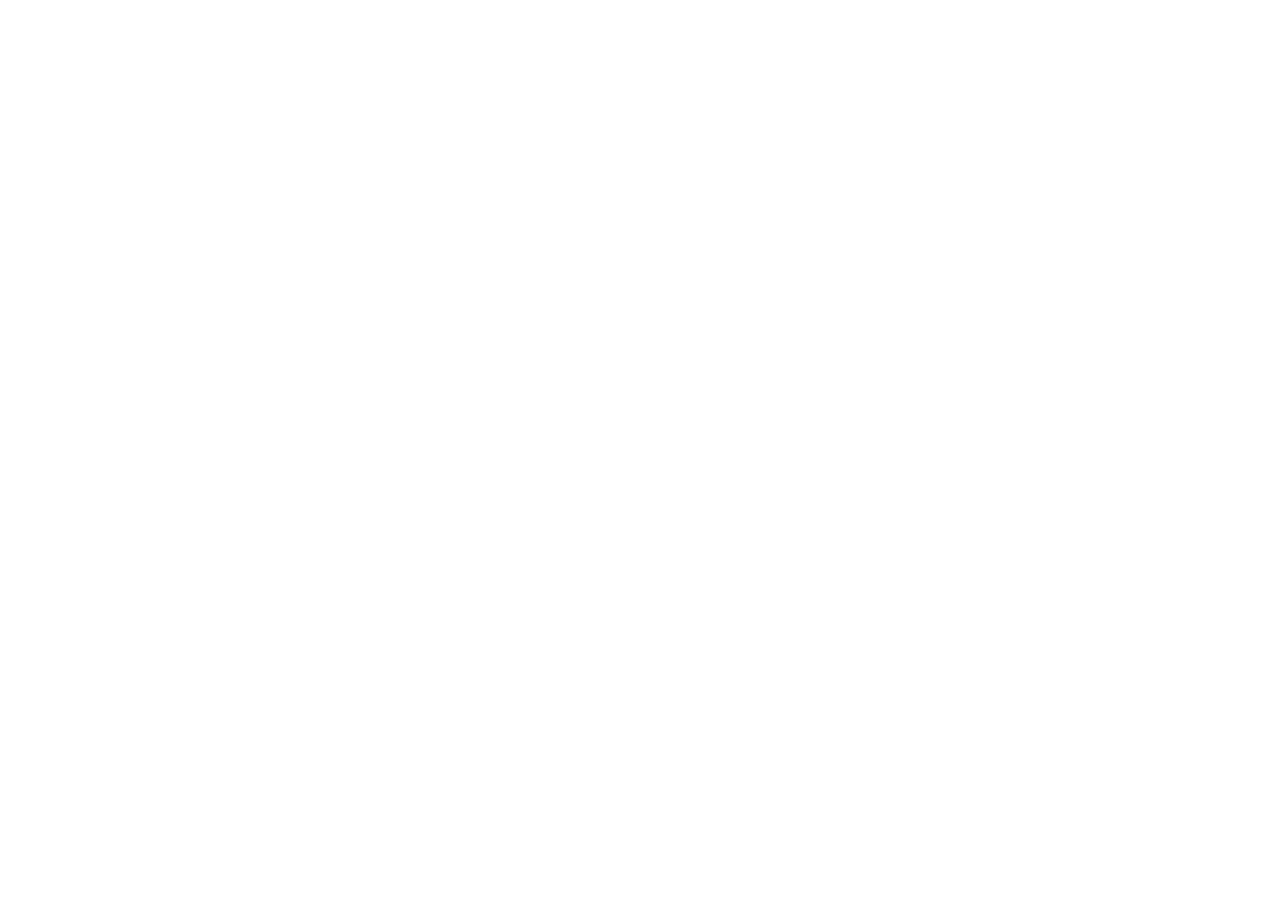
==== index.html @ 65470052 "Add files via upload" ====
<!DOCTYPE html>
  <html lang="en">
    <head>
      <meta charset="UTF-8" />
      <meta name="viewport" content="width=device-width, initial-scale=1.0" />
      <title>Professional Mathematician Profile Site</title>
    </head>

    <body>
      <div id="root"></div>
      <script type="module" src="/src/main.tsx"></script>
    </body>
  </html>
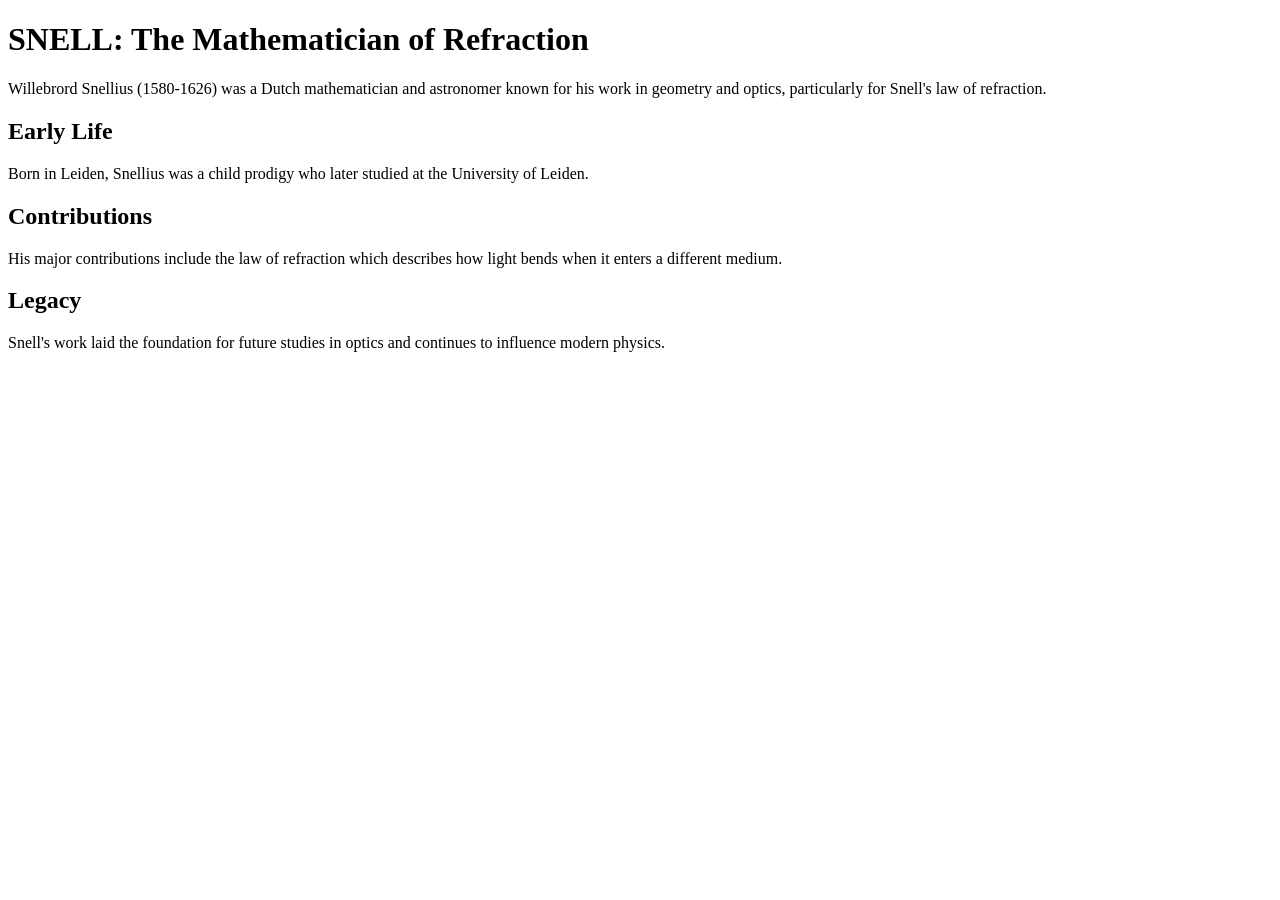
==== commit 016ea651: "Update index.html with SNELL mathematician content" ====
--- a/index.html
+++ b/index.html
@@ -1,15 +1,18 @@
-
-  <!DOCTYPE html>
-  <html lang="en">
-    <head>
-      <meta charset="UTF-8" />
-      <meta name="viewport" content="width=device-width, initial-scale=1.0" />
-      <title>Professional Mathematician Profile Site</title>
-    </head>
-
-    <body>
-      <div id="root"></div>
-      <script type="module" src="/src/main.tsx"></script>
-    </body>
-  </html>
-  +<!DOCTYPE html>
+<html lang="en">
+<head>
+    <meta charset="UTF-8">
+    <meta name="viewport" content="width=device-width, initial-scale=1.0">
+    <title>SNELL Mathematician</title>
+</head>
+<body>
+    <h1>SNELL: The Mathematician of Refraction</h1>
+    <p>Willebrord Snellius (1580-1626) was a Dutch mathematician and astronomer known for his work in geometry and optics, particularly for Snell's law of refraction.</p>
+    <h2>Early Life</h2>
+    <p>Born in Leiden, Snellius was a child prodigy who later studied at the University of Leiden.</p>
+    <h2>Contributions</h2>
+    <p>His major contributions include the law of refraction which describes how light bends when it enters a different medium.</p>
+    <h2>Legacy</h2>
+    <p>Snell's work laid the foundation for future studies in optics and continues to influence modern physics.</p>
+</body>
+</html>
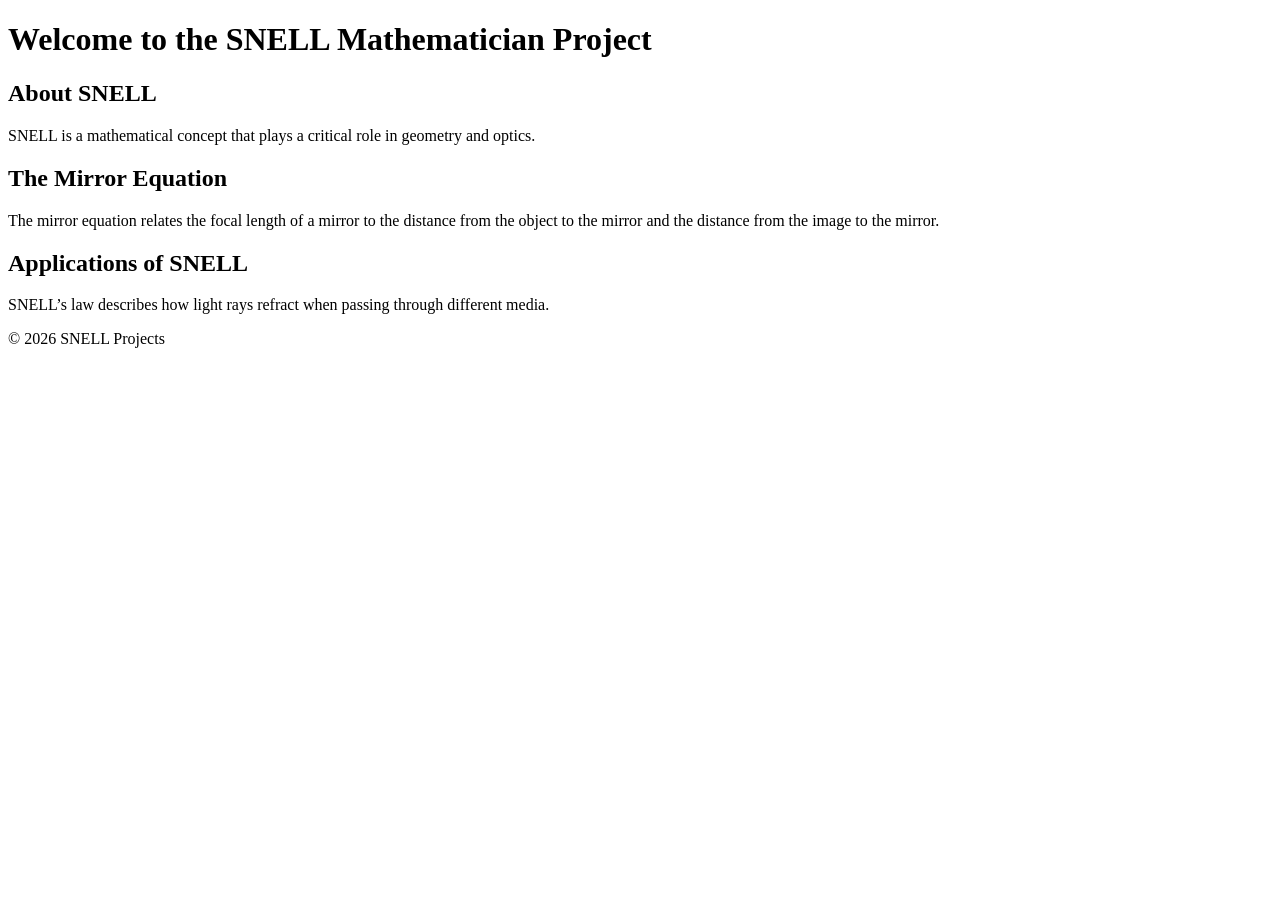
==== commit 56c3f65e: "Updated index.html with the complete SNELL mathematician HTML project" ====
--- a/index.html
+++ b/index.html
@@ -3,16 +3,28 @@
 <head>
     <meta charset="UTF-8">
     <meta name="viewport" content="width=device-width, initial-scale=1.0">
-    <title>SNELL Mathematician</title>
+    <title>SNELL Mathematician Project</title>
 </head>
 <body>
-    <h1>SNELL: The Mathematician of Refraction</h1>
-    <p>Willebrord Snellius (1580-1626) was a Dutch mathematician and astronomer known for his work in geometry and optics, particularly for Snell's law of refraction.</p>
-    <h2>Early Life</h2>
-    <p>Born in Leiden, Snellius was a child prodigy who later studied at the University of Leiden.</p>
-    <h2>Contributions</h2>
-    <p>His major contributions include the law of refraction which describes how light bends when it enters a different medium.</p>
-    <h2>Legacy</h2>
-    <p>Snell's work laid the foundation for future studies in optics and continues to influence modern physics.</p>
+    <header>
+        <h1>Welcome to the SNELL Mathematician Project</h1>
+    </header>
+    <main>
+        <section>
+            <h2>About SNELL</h2>
+            <p>SNELL is a mathematical concept that plays a critical role in geometry and optics.</p>
+        </section>
+        <section>
+            <h2>The Mirror Equation</h2>
+            <p>The mirror equation relates the focal length of a mirror to the distance from the object to the mirror and the distance from the image to the mirror.</p>
+        </section>
+        <section>
+            <h2>Applications of SNELL</h2>
+            <p>SNELL’s law describes how light rays refract when passing through different media.</p>
+        </section>
+    </main>
+    <footer>
+        <p>© 2026 SNELL Projects</p>
+    </footer>
 </body>
-</html>+</html>
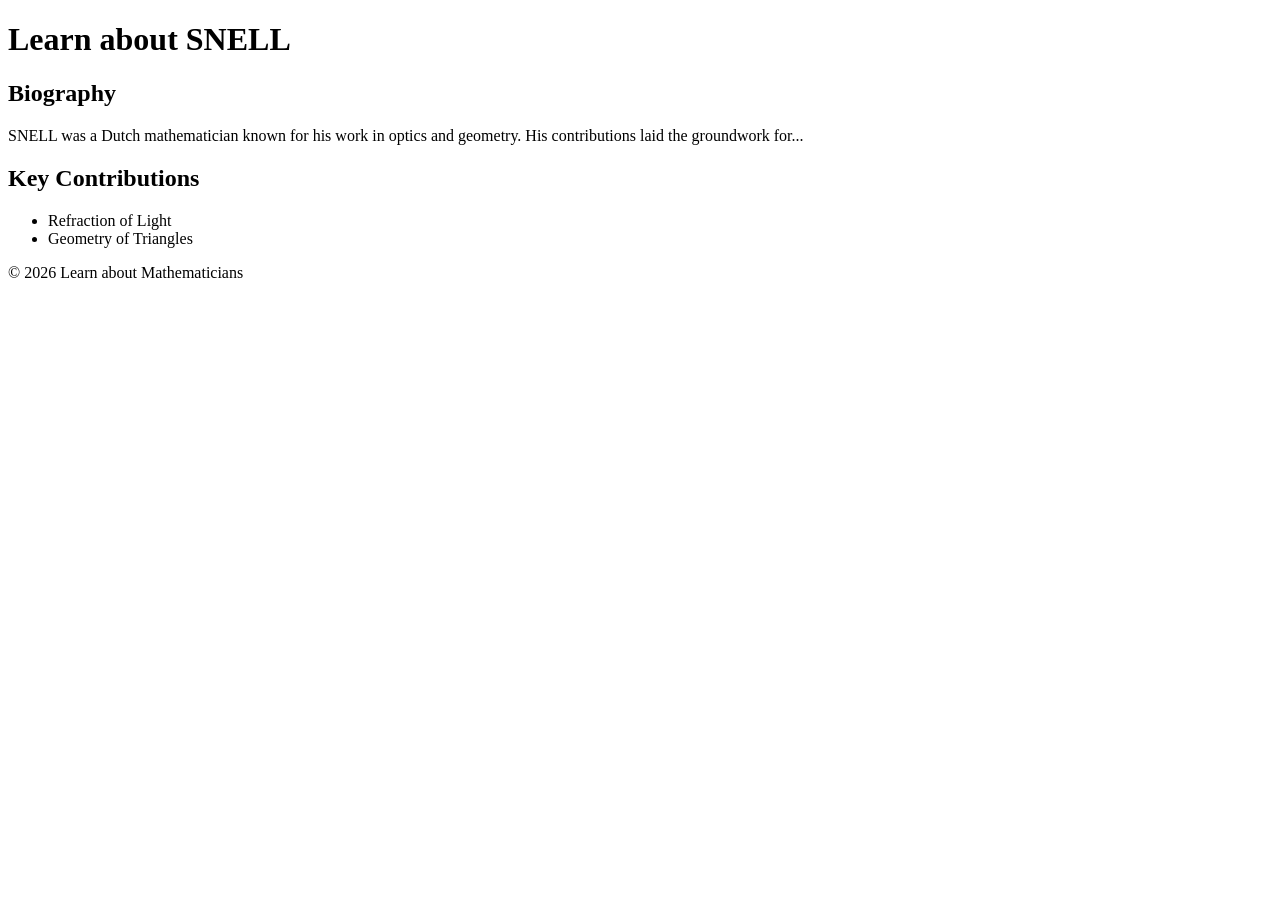
==== commit a94ca56f: "Updated index.html with complete SNELL mathematician project content." ====
--- a/index.html
+++ b/index.html
@@ -3,28 +3,27 @@
 <head>
     <meta charset="UTF-8">
     <meta name="viewport" content="width=device-width, initial-scale=1.0">
-    <title>SNELL Mathematician Project</title>
+    <title>SNELL Mathematician</title>
+    <link rel="stylesheet" href="styles.css">
 </head>
 <body>
     <header>
-        <h1>Welcome to the SNELL Mathematician Project</h1>
+        <h1>Learn about SNELL</h1>
     </header>
-    <main>
-        <section>
-            <h2>About SNELL</h2>
-            <p>SNELL is a mathematical concept that plays a critical role in geometry and optics.</p>
-        </section>
-        <section>
-            <h2>The Mirror Equation</h2>
-            <p>The mirror equation relates the focal length of a mirror to the distance from the object to the mirror and the distance from the image to the mirror.</p>
-        </section>
-        <section>
-            <h2>Applications of SNELL</h2>
-            <p>SNELL’s law describes how light rays refract when passing through different media.</p>
-        </section>
-    </main>
+    <section>
+        <h2>Biography</h2>
+        <p>SNELL was a Dutch mathematician known for his work in optics and geometry. His contributions laid the groundwork for...
+        </p>
+    </section>
+    <section>
+        <h2>Key Contributions</h2>
+        <ul>
+            <li>Refraction of Light</li>
+            <li>Geometry of Triangles</li>
+        </ul>
+    </section>
     <footer>
-        <p>© 2026 SNELL Projects</p>
+        <p>&copy; 2026 Learn about Mathematicians</p>
     </footer>
 </body>
 </html>
